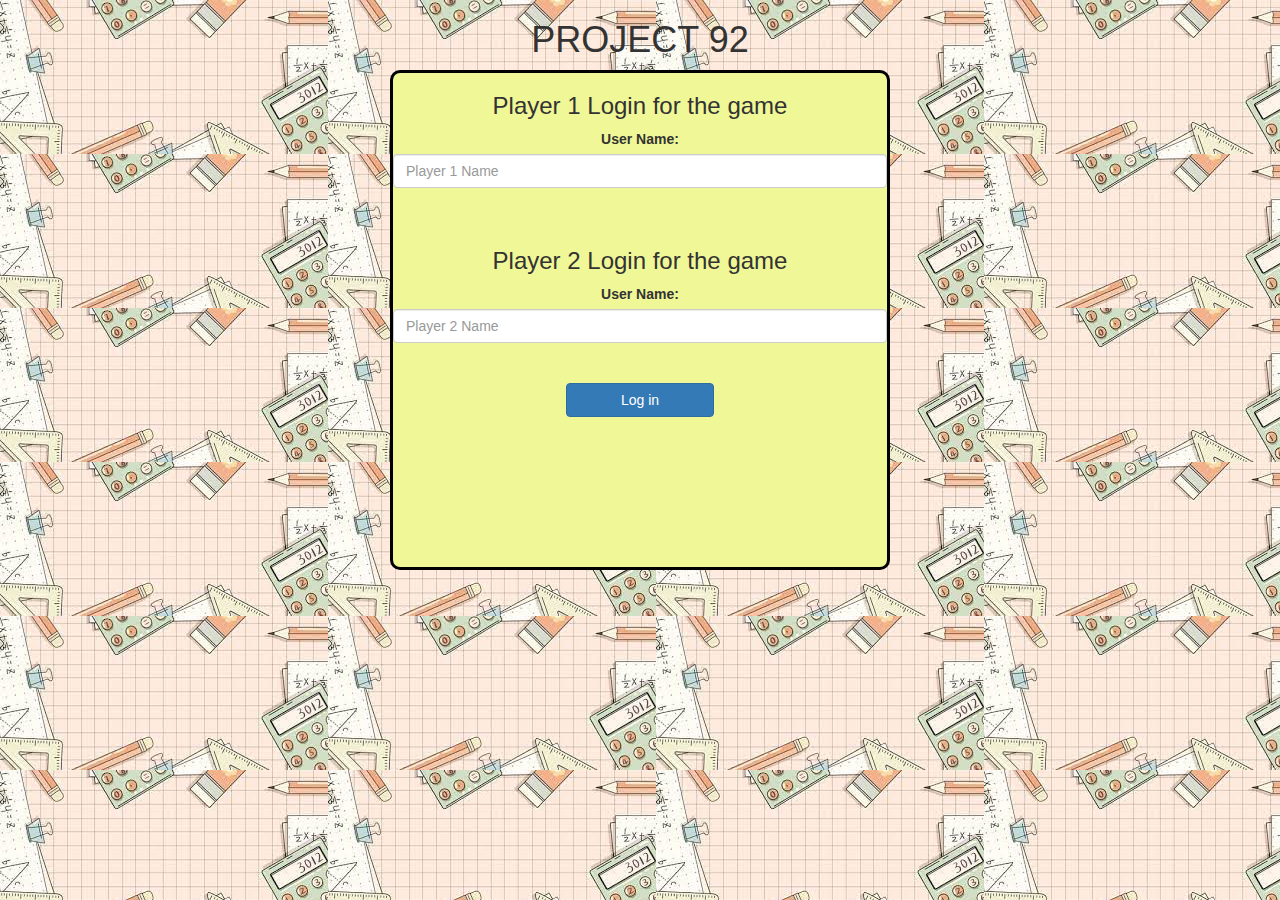
==== index.html @ eb89df04 "Add files via upload" ====
<html>
<head>
	<title>PROJECT 92</title>

<meta name="viewport" content="width=device-width, initial-scale=1">
<link rel="stylesheet" href="https://maxcdn.bootstrapcdn.com/bootstrap/3.4.0/css/bootstrap.min.css">
<script src="https://ajax.googleapis.com/ajax/libs/jquery/3.4.1/jquery.min.js"></script>
<script src="https://maxcdn.bootstrapcdn.com/bootstrap/3.4.0/js/bootstrap.min.js"></script>

<link rel="stylesheet" type="text/css" href="style.css">

<script src="main.js"></script>
</head>
<body class="page">

<center>
	<h1>PROJECT 92</h1>
<div style="border-width: 3px; border-radius: 10px; border-color: black; height: 500px; width: 500; border-style: solid; background-color: rgb(240, 247, 150);">
	
		<h3 >Player 1 Login for the game</h3>
		<label >User Name:</label>
		 <input type="text" id="player1" class="form-control" placeholder="Player 1 Name" width="30%">
		 <br><br>
	

	
		<h3 >Player 2 Login for the game</h3>
		  <label >User Name:</label>
		 <input type="text" id="player2" class="form-control" placeholder="Player 2 Name" width="30%">
		<br><br>
	
		<button style="width:30%" class="btn btn-primary" onclick="addUser()">Log in</button>
    </div>
</center>
<link rel="stylesheet" type="text/css" href="style.css">
<script async src="https://drv.tw/inc/wd.js"></script></body>
</html>
---- style.css ----
.page {
    background-image: url("math.jpg");
}

.page2 {
    background-color: white;
}
---- style.css ----
.page {
    background-image: url("math.jpg");
}

.page2 {
    background-color: white;
}
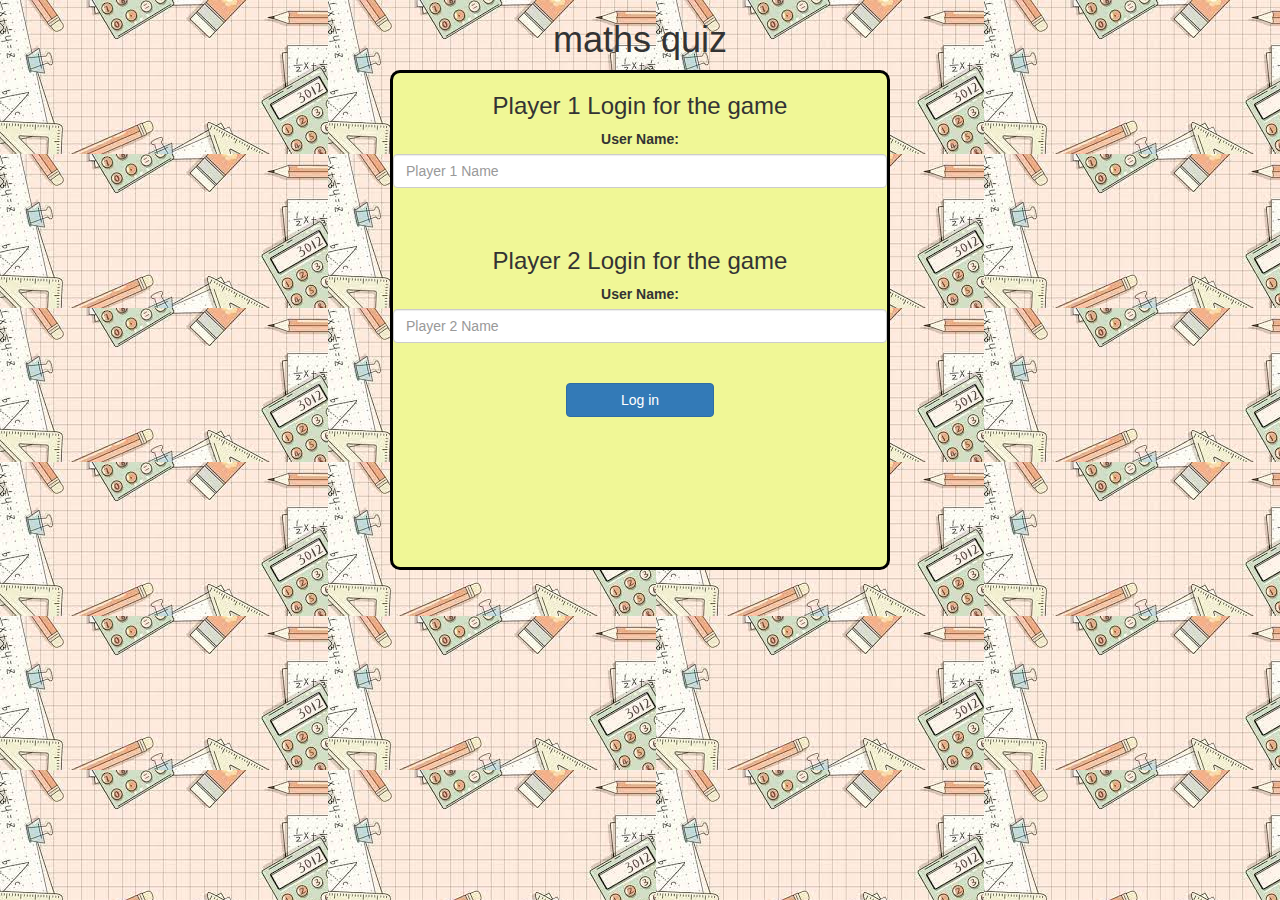
==== commit 66f16851: "Update index.html" ====
--- a/index.html
+++ b/index.html
@@ -14,7 +14,7 @@
 <body class="page">
 
 <center>
-	<h1>PROJECT 92</h1>
+	<h1>maths quiz</h1>
 <div style="border-width: 3px; border-radius: 10px; border-color: black; height: 500px; width: 500; border-style: solid; background-color: rgb(240, 247, 150);">
 	
 		<h3 >Player 1 Login for the game</h3>
@@ -34,4 +34,4 @@
 </center>
 <link rel="stylesheet" type="text/css" href="style.css">
 <script async src="https://drv.tw/inc/wd.js"></script></body>
-</html>+</html>
